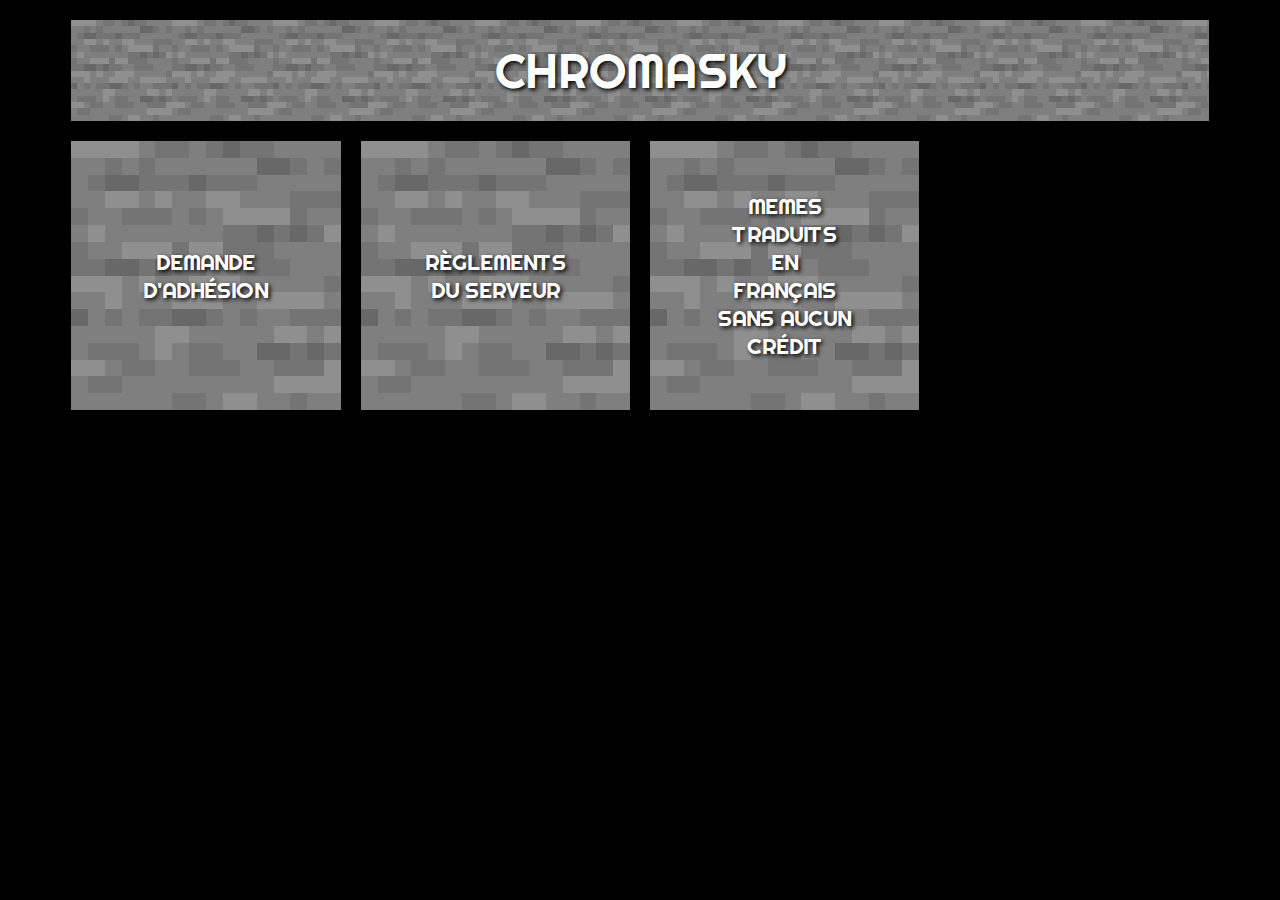
==== index.html @ daa845fd "Changed css usability" ====
<!DOCTYPE html>
<html lang="fr">
  <head>
    <meta charset="utf-8">
    <title>Chromasky</title>
    <link rel="icon" href="icon.ico">
    <meta name="author" content="Olivier Demers">
    <link rel="stylesheet" href="css/master.css">
    <link rel="stylesheet" href="css/index.css">
    <meta name="viewport" content="width=device-width, initial-scale=1.0">
    <script src="https://zeptojs.com/zepto.min.js"></script>
    <link rel="stylesheet" href="vegas/vegas.min.css">
    <script src="vegas/vegas.min.js"></script>
    <script src="master.js"></script>
  </head>
  <body>
    <div class="title center">
      Chromasky
    </div>
    <div class="menu-grid center">
      <div class="form-link button iron" onclick="location.href = 'form.html'">
        <div class="content">
          Demande d'adhésion
        </div>
      </div>
      <div class="rules-link button gold" onclick="location.href = 'rules.html'">
        <div class="content">
          Règlements du serveur
        </div>
      </div>
      <div class="memes-link button diamond" onclick="location.href = 'https://www.facebook.com/memestraduitsqc/'">
        <div class="content">
          Memes traduits en français sans aucun crédit
        </div>
      </div>
    </div>
  </body>
</html>
---- css/master.css ----
@import url('https://fonts.googleapis.com/css?family=Righteous&display=swap');

html {
  image-rendering: auto;
  image-rendering: crisp-edges;
  image-rendering: pixelated;
}

body {
  font-family: 'Righteous', cursive;
  text-transform: uppercase;
  color: white;
  text-shadow: 2px 2px 4px #000000;
  background-color: black;
}

.title {
  background-image: url("../img/stone.png");
  background-size: contain;
  text-align: center;
  margin-top: 20px;
  margin-bottom: 20px;
  width: 90%;
  padding: 20px 0px;
  font-size: 3em;
}

.center { margin-left: auto; margin-right: auto; }
---- css/index.css ----
.menu-grid {
  display: grid;
  grid-template-columns: repeat(4, 1fr);
  align-items: center;
  grid-gap: 20px;
  width: 90%;
  max-height: 0.9vh;
}

.button {
  position: relative;
  padding-top: 100%;
  text-align: center;
  text-decoration: none;
  display: table-cell;
  cursor: pointer;
  background-image: url("../img/stone.png");
  background-size: 100% 100%;
  transition: background-image 0.5s linear;
  -webkit-transition: background-image 0.3s ease-in-out;
  margin-bottom: 20px;
}

.iron:hover { background-image: url("../img/iron_ore.png"); }
.gold:hover { background-image: url("../img/gold_ore.png"); }
.diamond:hover { background-image: url("../img/diamond_ore.png"); }
.redstone:hover { background-image: url("../img/redstone_ore.png"); }

.button .content {
  font-size: 1.4em;
  position: absolute;
  top: 50%;
  left: 50%;
  transform: translate(-50%, -50%);
}

@media screen and (max-width: 1060px) {
  .menu-grid {
    grid-template-rows: repeat(2, 1fr);
    grid-template-columns: repeat(2, 1fr);
    width: 70%;
    grid-row-gap: 0px;
    grid-column-gap: 20px;
  }
}

@media screen and (max-width: 600px) {
  .menu-grid {
    grid-template-rows: repeat(4, 1fr);
    grid-template-columns: auto;
    grid-gap: 0px;
  }
  .button {
    margin-bottom: 20px;
    font-size: 1em;
  }
}

@media screen and (max-width: 360px) {
  .title {
    font-size: 2em;
  }
}
---- vegas/vegas.min.css ----
.vegas-overlay,.vegas-slide,.vegas-slide-inner,.vegas-timer,.vegas-wrapper{position:absolute;top:0;left:0;bottom:0;right:0;overflow:hidden;border:none;padding:0;margin:0}.vegas-overlay{opacity:.5;background:url(overlays/02.png) center center}.vegas-timer{top:auto;bottom:0;height:2px}.vegas-timer-progress{width:0;height:100%;background:#fff;transition:width ease-out}.vegas-timer-running .vegas-timer-progress{width:100%}.vegas-slide,.vegas-slide-inner{margin:0;padding:0;background:center center no-repeat;-webkit-transform:translateZ(0);transform:translateZ(0);will-change:transform,opacity}body .vegas-container{overflow:hidden!important;position:relative}.vegas-video{min-width:100%;min-height:100%;width:auto;height:auto}body.vegas-container{overflow:auto;position:static;z-index:-2}body.vegas-container>.vegas-overlay,body.vegas-container>.vegas-slide,body.vegas-container>.vegas-timer{position:fixed;z-index:-1}.vegas-transition-blur,.vegas-transition-blur2{opacity:0;-webkit-filter:blur(32px) brightness(1.01);filter:blur(32px) brightness(1.01)}.vegas-transition-blur-in,.vegas-transition-blur2-in{opacity:1;-webkit-filter:blur(0) brightness(1.01);filter:blur(0) brightness(1.01)}.vegas-transition-blur2-out{opacity:0}.vegas-transition-burn,.vegas-transition-burn2{opacity:0;-webkit-filter:contrast(1000%) saturate(1000%);filter:contrast(1000%) saturate(1000%)}.vegas-transition-burn-in,.vegas-transition-burn2-in{opacity:1;-webkit-filter:contrast(100%) saturate(100%);filter:contrast(100%) saturate(100%)}.vegas-transition-burn2-out{opacity:0;-webkit-filter:contrast(1000%) saturate(1000%);filter:contrast(1000%) saturate(1000%)}.vegas-transition-fade,.vegas-transition-fade2{opacity:0}.vegas-transition-fade-in,.vegas-transition-fade2-in{opacity:1}.vegas-transition-fade2-out{opacity:0}.vegas-transition-flash,.vegas-transition-flash2{opacity:0;-webkit-filter:brightness(25);filter:brightness(25)}.vegas-transition-flash-in,.vegas-transition-flash2-in{opacity:1;-webkit-filter:brightness(1);filter:brightness(1)}.vegas-transition-flash2-out{opacity:0;-webkit-filter:brightness(25);filter:brightness(25)}.vegas-transition-negative,.vegas-transition-negative2{opacity:0;-webkit-filter:invert(100%);filter:invert(100%)}.vegas-transition-negative-in,.vegas-transition-negative2-in{opacity:1;-webkit-filter:invert(0);filter:invert(0)}.vegas-transition-negative2-out{opacity:0;-webkit-filter:invert(100%);filter:invert(100%)}.vegas-transition-slideDown,.vegas-transition-slideDown2{-webkit-transform:translateY(-100%);transform:translateY(-100%)}.vegas-transition-slideDown-in,.vegas-transition-slideDown2-in{-webkit-transform:translateY(0);transform:translateY(0)}.vegas-transition-slideDown2-out{-webkit-transform:translateY(100%);transform:translateY(100%)}.vegas-transition-slideLeft,.vegas-transition-slideLeft2{-webkit-transform:translateX(100%);transform:translateX(100%)}.vegas-transition-slideLeft-in,.vegas-transition-slideLeft2-in{-webkit-transform:translateX(0);transform:translateX(0)}.vegas-transition-slideLeft2-out,.vegas-transition-slideRight,.vegas-transition-slideRight2{-webkit-transform:translateX(-100%);transform:translateX(-100%)}.vegas-transition-slideRight-in,.vegas-transition-slideRight2-in{-webkit-transform:translateX(0);transform:translateX(0)}.vegas-transition-slideRight2-out{-webkit-transform:translateX(100%);transform:translateX(100%)}.vegas-transition-slideUp,.vegas-transition-slideUp2{-webkit-transform:translateY(100%);transform:translateY(100%)}.vegas-transition-slideUp-in,.vegas-transition-slideUp2-in{-webkit-transform:translateY(0);transform:translateY(0)}.vegas-transition-slideUp2-out{-webkit-transform:translateY(-100%);transform:translateY(-100%)}.vegas-transition-swirlLeft,.vegas-transition-swirlLeft2{-webkit-transform:scale(2) rotate(35deg);transform:scale(2) rotate(35deg);opacity:0}.vegas-transition-swirlLeft-in,.vegas-transition-swirlLeft2-in{-webkit-transform:scale(1) rotate(0);transform:scale(1) rotate(0);opacity:1}.vegas-transition-swirlLeft2-out,.vegas-transition-swirlRight,.vegas-transition-swirlRight2{-webkit-transform:scale(2) rotate(-35deg);transform:scale(2) rotate(-35deg);opacity:0}.vegas-transition-swirlRight-in,.vegas-transition-swirlRight2-in{-webkit-transform:scale(1) rotate(0);transform:scale(1) rotate(0);opacity:1}.vegas-transition-swirlRight2-out{-webkit-transform:scale(2) rotate(35deg);transform:scale(2) rotate(35deg);opacity:0}.vegas-transition-zoomIn,.vegas-transition-zoomIn2{-webkit-transform:scale(0);transform:scale(0);opacity:0}.vegas-transition-zoomIn-in,.vegas-transition-zoomIn2-in{-webkit-transform:scale(1);transform:scale(1);opacity:1}.vegas-transition-zoomIn2-out,.vegas-transition-zoomOut,.vegas-transition-zoomOut2{-webkit-transform:scale(2);transform:scale(2);opacity:0}.vegas-transition-zoomOut-in,.vegas-transition-zoomOut2-in{-webkit-transform:scale(1);transform:scale(1);opacity:1}.vegas-transition-zoomOut2-out{-webkit-transform:scale(0);transform:scale(0);opacity:0}.vegas-animation-kenburns{-webkit-animation:kenburns ease-out;animation:kenburns ease-out}@-webkit-keyframes kenburns{0%{-webkit-transform:scale(1.5);transform:scale(1.5)}100%{-webkit-transform:scale(1);transform:scale(1)}}@keyframes kenburns{0%{-webkit-transform:scale(1.5);transform:scale(1.5)}100%{-webkit-transform:scale(1);transform:scale(1)}}.vegas-animation-kenburnsDownLeft{-webkit-animation:kenburnsDownLeft ease-out;animation:kenburnsDownLeft ease-out}@-webkit-keyframes kenburnsDownLeft{0%{-webkit-transform:scale(1.5) translate(10%,-10%);transform:scale(1.5) translate(10%,-10%)}100%{-webkit-transform:scale(1) translate(0,0);transform:scale(1) translate(0,0)}}@keyframes kenburnsDownLeft{0%{-webkit-transform:scale(1.5) translate(10%,-10%);transform:scale(1.5) translate(10%,-10%)}100%{-webkit-transform:scale(1) translate(0,0);transform:scale(1) translate(0,0)}}.vegas-animation-kenburnsDownRight{-webkit-animation:kenburnsDownRight ease-out;animation:kenburnsDownRight ease-out}@-webkit-keyframes kenburnsDownRight{0%{-webkit-transform:scale(1.5) translate(-10%,-10%);transform:scale(1.5) translate(-10%,-10%)}100%{-webkit-transform:scale(1) translate(0,0);transform:scale(1) translate(0,0)}}@keyframes kenburnsDownRight{0%{-webkit-transform:scale(1.5) translate(-10%,-10%);transform:scale(1.5) translate(-10%,-10%)}100%{-webkit-transform:scale(1) translate(0,0);transform:scale(1) translate(0,0)}}.vegas-animation-kenburnsDown{-webkit-animation:kenburnsDown ease-out;animation:kenburnsDown ease-out}@-webkit-keyframes kenburnsDown{0%{-webkit-transform:scale(1.5) translate(0,-10%);transform:scale(1.5) translate(0,-10%)}100%{-webkit-transform:scale(1) translate(0,0);transform:scale(1) translate(0,0)}}@keyframes kenburnsDown{0%{-webkit-transform:scale(1.5) translate(0,-10%);transform:scale(1.5) translate(0,-10%)}100%{-webkit-transform:scale(1) translate(0,0);transform:scale(1) translate(0,0)}}.vegas-animation-kenburnsLeft{-webkit-animation:kenburnsLeft ease-out;animation:kenburnsLeft ease-out}@-webkit-keyframes kenburnsLeft{0%{-webkit-transform:scale(1.5) translate(10%,0);transform:scale(1.5) translate(10%,0)}100%{-webkit-transform:scale(1) translate(0,0);transform:scale(1) translate(0,0)}}@keyframes kenburnsLeft{0%{-webkit-transform:scale(1.5) translate(10%,0);transform:scale(1.5) translate(10%,0)}100%{-webkit-transform:scale(1) translate(0,0);transform:scale(1) translate(0,0)}}.vegas-animation-kenburnsRight{-webkit-animation:kenburnsRight ease-out;animation:kenburnsRight ease-out}@-webkit-keyframes kenburnsRight{0%{-webkit-transform:scale(1.5) translate(-10%,0);transform:scale(1.5) translate(-10%,0)}100%{-webkit-transform:scale(1) translate(0,0);transform:scale(1) translate(0,0)}}@keyframes kenburnsRight{0%{-webkit-transform:scale(1.5) translate(-10%,0);transform:scale(1.5) translate(-10%,0)}100%{-webkit-transform:scale(1) translate(0,0);transform:scale(1) translate(0,0)}}.vegas-animation-kenburnsUpLeft{-webkit-animation:kenburnsUpLeft ease-out;animation:kenburnsUpLeft ease-out}@-webkit-keyframes kenburnsUpLeft{0%{-webkit-transform:scale(1.5) translate(10%,10%);transform:scale(1.5) translate(10%,10%)}100%{-webkit-transform:scale(1) translate(0,0);transform:scale(1) translate(0,0)}}@keyframes kenburnsUpLeft{0%{-webkit-transform:scale(1.5) translate(10%,10%);transform:scale(1.5) translate(10%,10%)}100%{-webkit-transform:scale(1) translate(0,0);transform:scale(1) translate(0,0)}}.vegas-animation-kenburnsUpRight{-webkit-animation:kenburnsUpRight ease-out;animation:kenburnsUpRight ease-out}@-webkit-keyframes kenburnsUpRight{0%{-webkit-transform:scale(1.5) translate(-10%,10%);transform:scale(1.5) translate(-10%,10%)}100%{-webkit-transform:scale(1) translate(0,0);transform:scale(1) translate(0,0)}}@keyframes kenburnsUpRight{0%{-webkit-transform:scale(1.5) translate(-10%,10%);transform:scale(1.5) translate(-10%,10%)}100%{-webkit-transform:scale(1) translate(0,0);transform:scale(1) translate(0,0)}}.vegas-animation-kenburnsUp{-webkit-animation:kenburnsUp ease-out;animation:kenburnsUp ease-out}@-webkit-keyframes kenburnsUp{0%{-webkit-transform:scale(1.5) translate(0,10%);transform:scale(1.5) translate(0,10%)}100%{-webkit-transform:scale(1) translate(0,0);transform:scale(1) translate(0,0)}}@keyframes kenburnsUp{0%{-webkit-transform:scale(1.5) translate(0,10%);transform:scale(1.5) translate(0,10%)}100%{-webkit-transform:scale(1) translate(0,0);transform:scale(1) translate(0,0)}}
/*# sourceMappingURL=vegas.min.css.map */
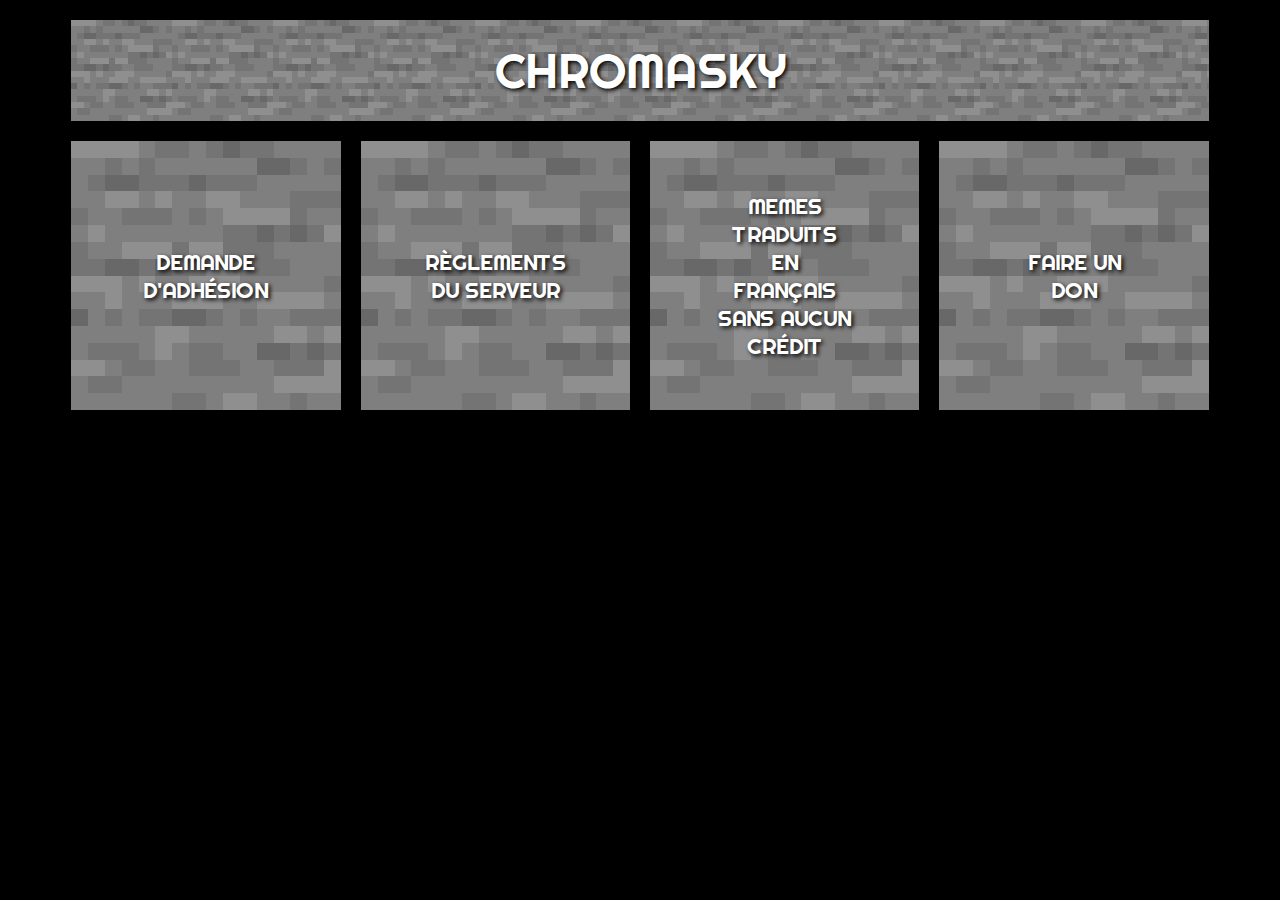
==== commit 1c8d0446: "Added donation page (still empty)" ====
--- a/index.html
+++ b/index.html
@@ -18,19 +18,24 @@
       Chromasky
     </div>
     <div class="menu-grid center">
-      <div class="form-link button iron" onclick="location.href = 'form.html'">
+      <div class="button iron" onclick="location.href = 'form.html'">
         <div class="content">
           Demande d'adhésion
         </div>
       </div>
-      <div class="rules-link button gold" onclick="location.href = 'rules.html'">
+      <div class="button gold" onclick="location.href = 'rules.html'">
         <div class="content">
           Règlements du serveur
         </div>
       </div>
-      <div class="memes-link button diamond" onclick="location.href = 'https://www.facebook.com/memestraduitsqc/'">
+      <div class="button diamond" onclick="location.href = 'https://www.facebook.com/memestraduitsqc/'">
         <div class="content">
           Memes traduits en français sans aucun crédit
+        </div>
+      </div>
+      <div class="button redstone" onclick="location.href = 'donation.html'">
+        <div class="content">
+          Faire un don
         </div>
       </div>
     </div>
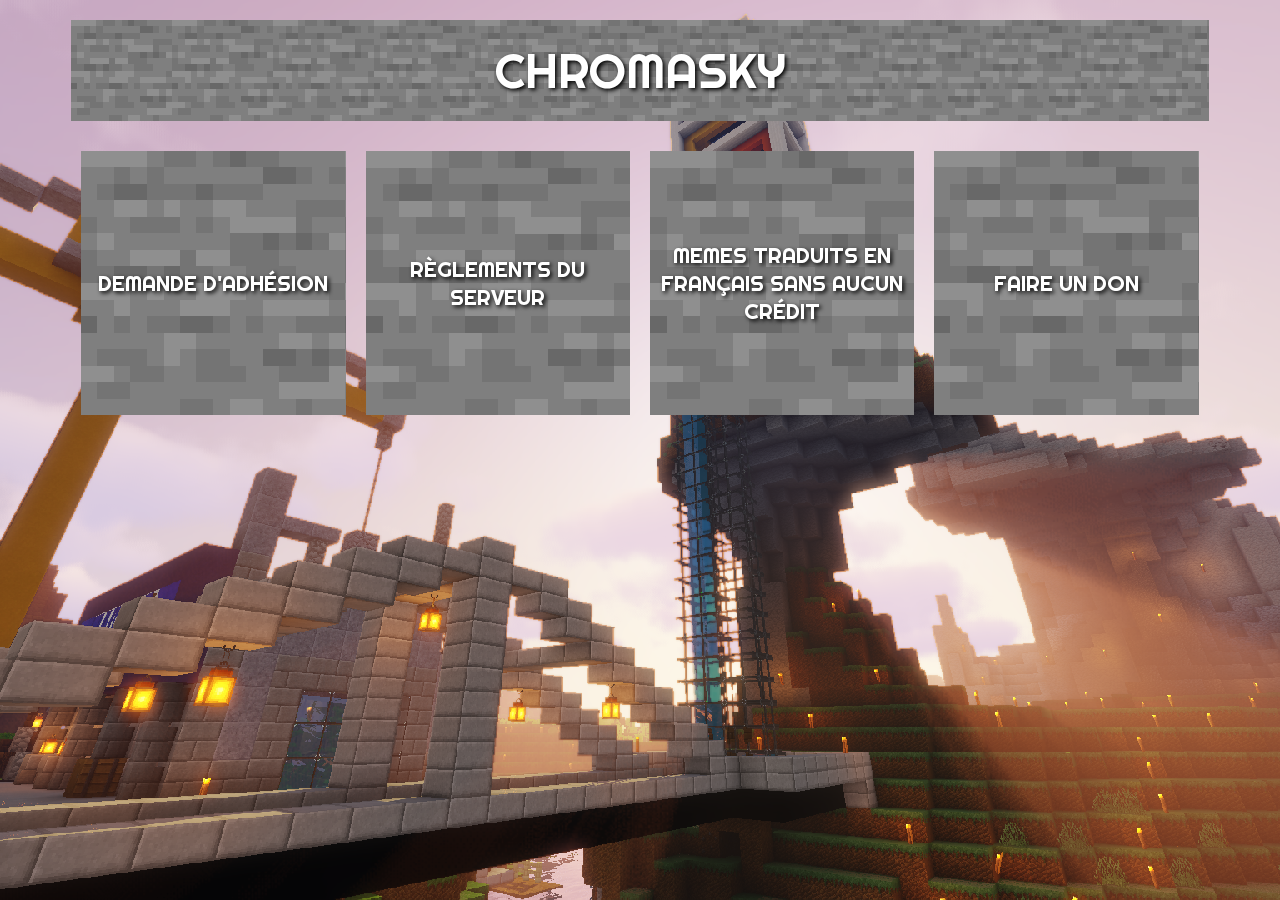
==== commit 6dfc6278: "Created Menu" ====
--- a/index.html
+++ b/index.html
@@ -1,43 +1,28 @@
 <!DOCTYPE html>
 <html lang="fr">
   <head>
-    <meta charset="utf-8">
+    <!--VEGAS-->
+    <script src="https://code.jquery.com/jquery-3.4.1.min.js"></script>
+    <link rel="stylesheet" href="vegas/vegas.min.css" />
+    <script src="vegas/vegas.min.js"></script>
+    <!--VEGAS-->
+    <meta charset="UTF-8" />
+    <meta name="viewport" content="width=device-width, initial-scale=1.0" />
+    <meta http-equiv="X-UA-Compatible" content="ie=edge" />
+    <link rel="stylesheet" href="css/styles.css" />
+    <script src="js/master.js"></script>
     <title>Chromasky</title>
-    <link rel="icon" href="icon.ico">
-    <meta name="author" content="Olivier Demers">
-    <link rel="stylesheet" href="css/master.css">
-    <link rel="stylesheet" href="css/index.css">
-    <meta name="viewport" content="width=device-width, initial-scale=1.0">
-    <script src="https://zeptojs.com/zepto.min.js"></script>
-    <link rel="stylesheet" href="vegas/vegas.min.css">
-    <script src="vegas/vegas.min.js"></script>
-    <script src="master.js"></script>
+    <link rel="shortcut icon" href="icon.ico" type="image/x-icon" />
   </head>
   <body>
-    <div class="title center">
-      Chromasky
-    </div>
-    <div class="menu-grid center">
-      <div class="button iron" onclick="location.href = 'form.html'">
-        <div class="content">
-          Demande d'adhésion
-        </div>
+    <header>
+      <div class="title">Chromasky</div>
+      <div id="menu">
+        <div class="button">Demande d'adhésion</div>
+        <div class="button">Règlements du serveur</div>
+        <div class="button">Memes traduits en français sans aucun crédit</div>
+        <div class="button">Faire un don</div>
       </div>
-      <div class="button gold" onclick="location.href = 'rules.html'">
-        <div class="content">
-          Règlements du serveur
-        </div>
-      </div>
-      <div class="button diamond" onclick="location.href = 'https://www.facebook.com/memestraduitsqc/'">
-        <div class="content">
-          Memes traduits en français sans aucun crédit
-        </div>
-      </div>
-      <div class="button redstone" onclick="location.href = 'donation.html'">
-        <div class="content">
-          Faire un don
-        </div>
-      </div>
-    </div>
+    </header>
   </body>
 </html>
--- a/css/styles.css
+++ b/css/styles.css
@@ -0,0 +1,60 @@
+@import url("https://fonts.googleapis.com/css?family=Righteous&display=swap");
+html {
+  image-rendering: auto;
+  image-rendering: crisp-edges;
+  -ms-interpolation-mode: nearest-neighbor;
+      image-rendering: -webkit-optimize-contrast;
+      image-rendering: -moz-crisp-edges;
+      image-rendering: -o-pixelated;
+      image-rendering: pixelated;
+  font-family: "Righteous", cursive;
+  text-transform: uppercase;
+  color: white;
+  text-shadow: 2px 2px 4px #000000;
+  background-color: black;
+}
+
+body header .title {
+  margin-top: 20px;
+  margin-bottom: 20px;
+  padding: 20px 0px;
+  width: 90%;
+  font-size: 3em;
+  margin-left: auto;
+  margin-right: auto;
+  text-align: center;
+  background-image: url("../img/stone.png");
+  background-size: contain;
+}
+
+body header #menu {
+  width: 90%;
+  display: -ms-grid;
+  display: grid;
+  -ms-grid-columns: (1fr)[4];
+      grid-template-columns: repeat(4, 1fr);
+  margin-left: auto;
+  margin-right: auto;
+  text-align: center;
+}
+
+body header #menu .button {
+  margin: 10px;
+  cursor: pointer;
+  font-size: 1.4em;
+  -webkit-transition: background-image 0.3s ease-in-out;
+  transition: background-image 0.3s ease-in-out;
+  display: -webkit-box;
+  display: -ms-flexbox;
+  display: flex;
+  -webkit-box-pack: center;
+      -ms-flex-pack: center;
+          justify-content: center;
+  -webkit-box-align: center;
+      -ms-flex-align: center;
+          align-items: center;
+  text-align: center;
+  background-image: url("../img/stone.png");
+  background-size: contain;
+}
+/*# sourceMappingURL=styles.css.map */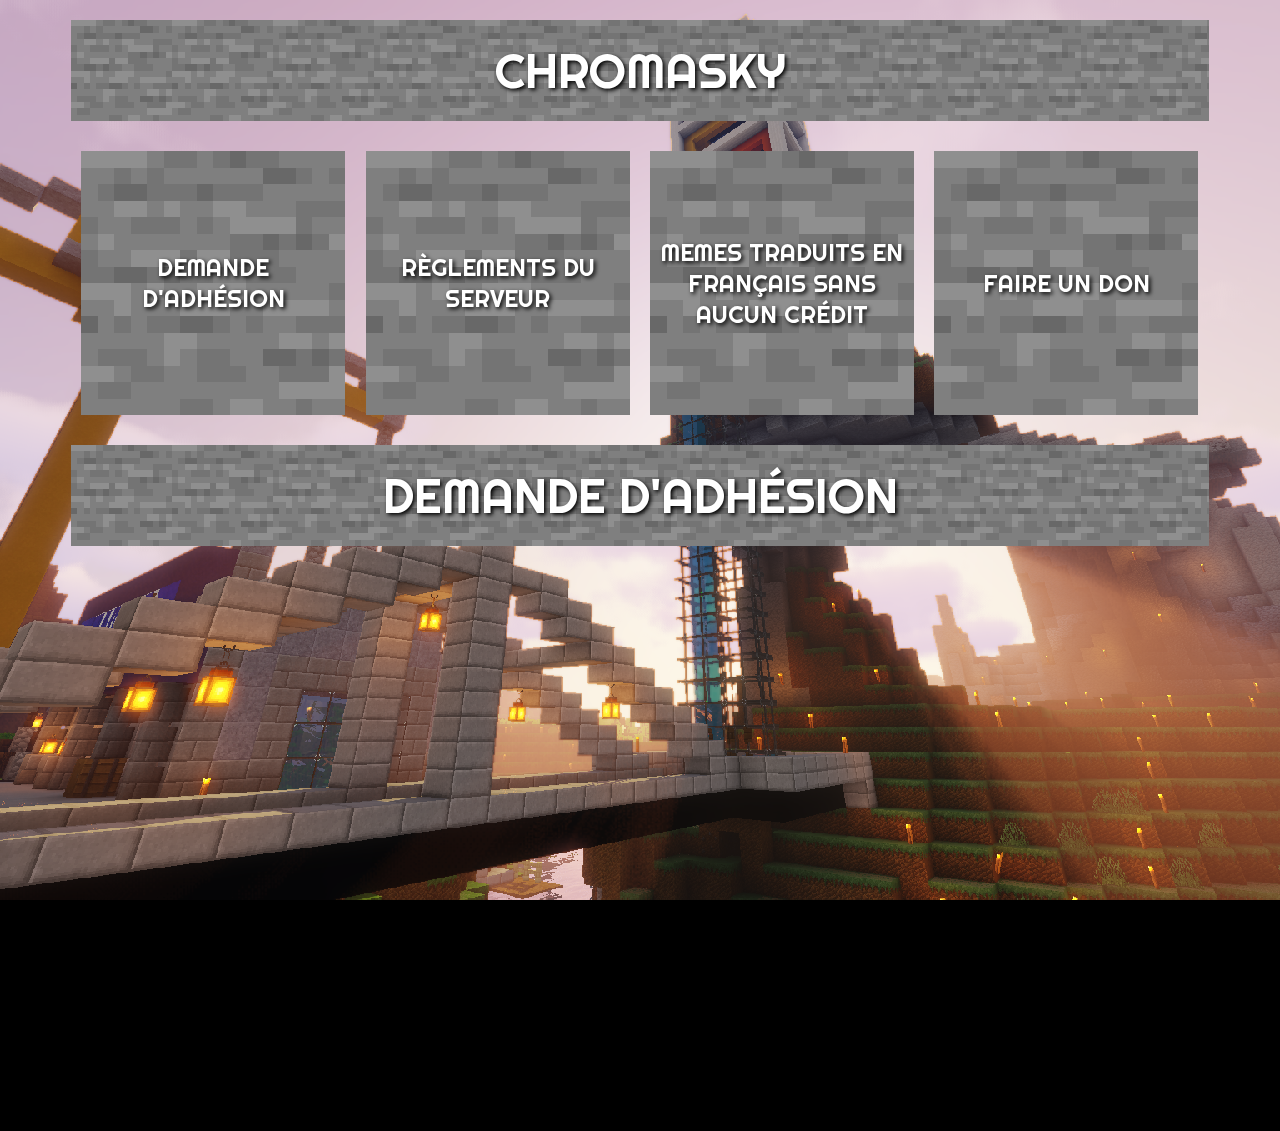
==== commit f6584ad6: "Added form section" ====
--- a/index.html
+++ b/index.html
@@ -3,26 +3,35 @@
   <head>
     <!--VEGAS-->
     <script src="https://code.jquery.com/jquery-3.4.1.min.js"></script>
-    <link rel="stylesheet" href="vegas/vegas.min.css" />
+    <link href="vegas/vegas.min.css" rel="stylesheet" />
     <script src="vegas/vegas.min.js"></script>
     <!--VEGAS-->
     <meta charset="UTF-8" />
-    <meta name="viewport" content="width=device-width, initial-scale=1.0" />
-    <meta http-equiv="X-UA-Compatible" content="ie=edge" />
-    <link rel="stylesheet" href="css/styles.css" />
+    <meta content="width=device-width, initial-scale=1.0" name="viewport" />
+    <meta content="ie=edge" http-equiv="X-UA-Compatible" />
+    <link href="css/styles.css" rel="stylesheet" />
     <script src="js/master.js"></script>
     <title>Chromasky</title>
-    <link rel="shortcut icon" href="icon.ico" type="image/x-icon" />
+    <link href="icon.ico" rel="shortcut icon" type="image/x-icon" />
   </head>
   <body>
-    <header>
+    <div class="header">
       <div class="title">Chromasky</div>
       <div id="menu">
-        <div class="button">Demande d'adhésion</div>
-        <div class="button">Règlements du serveur</div>
-        <div class="button">Memes traduits en français sans aucun crédit</div>
-        <div class="button">Faire un don</div>
+        <div class="button" id="btnForm">Demande d'adhésion</div>
+        <div class="button" id="brnRules">Règlements du serveur</div>
+        <div class="button" id="btnPg">
+          Memes traduits en français sans aucun crédit
+        </div>
+        <div class="button" id="btnDon">Faire un don</div>
       </div>
-    </header>
+    </div>
+    <div id="form">
+      <div class="title">Demande d'adhésion</div>
+      <iframe
+        src="https://docs.google.com/forms/d/e/1FAIpQLSe8klDJ9gDDTdOwo53_yhFz4h2niEnJXwVOMRywMCRfz0plcA/viewform?embedded=true"
+      >
+      </iframe>
+    </div>
   </body>
 </html>
--- a/css/styles.css
+++ b/css/styles.css
@@ -1,6 +1,5 @@
 @import url("https://fonts.googleapis.com/css?family=Righteous&display=swap");
 html {
-  image-rendering: auto;
   image-rendering: crisp-edges;
   -ms-interpolation-mode: nearest-neighbor;
       image-rendering: -webkit-optimize-contrast;
@@ -14,7 +13,12 @@
   background-color: black;
 }
 
-body header .title {
+body > div {
+  margin-top: 20px;
+  margin-bottom: 20px;
+}
+
+.title {
   margin-top: 20px;
   margin-bottom: 20px;
   padding: 20px 0px;
@@ -27,7 +31,7 @@
   background-size: contain;
 }
 
-body header #menu {
+#menu {
   width: 90%;
   display: -ms-grid;
   display: grid;
@@ -38,10 +42,11 @@
   text-align: center;
 }
 
-body header #menu .button {
+#menu .button {
+  padding: 5px;
   margin: 10px;
   cursor: pointer;
-  font-size: 1.4em;
+  font-size: 1.5em;
   -webkit-transition: background-image 0.3s ease-in-out;
   transition: background-image 0.3s ease-in-out;
   display: -webkit-box;
@@ -57,4 +62,41 @@
   background-image: url("../img/stone.png");
   background-size: contain;
 }
+
+#form {
+  margin-left: auto;
+  margin-right: auto;
+  text-align: center;
+}
+
+#form iframe {
+  margin: 20px;
+  border: none;
+  width: 700px;
+  height: 500px;
+}
+
+@media screen and (max-width: 850px) {
+  #menu {
+    -ms-grid-columns: (1fr)[2] !important;
+        grid-template-columns: repeat(2, 1fr) !important;
+    -ms-grid-rows: (1fr)[2] !important;
+        grid-template-rows: repeat(2, 1fr) !important;
+  }
+}
+
+@media screen and (max-width: 425px) {
+  .title {
+    font-size: 2em !important;
+  }
+  #menu .button {
+    font-size: 1em !important;
+  }
+}
+
+@media screen and (max-width: 700px) {
+  #form iframe {
+    width: 90% !important;
+  }
+}
 /*# sourceMappingURL=styles.css.map */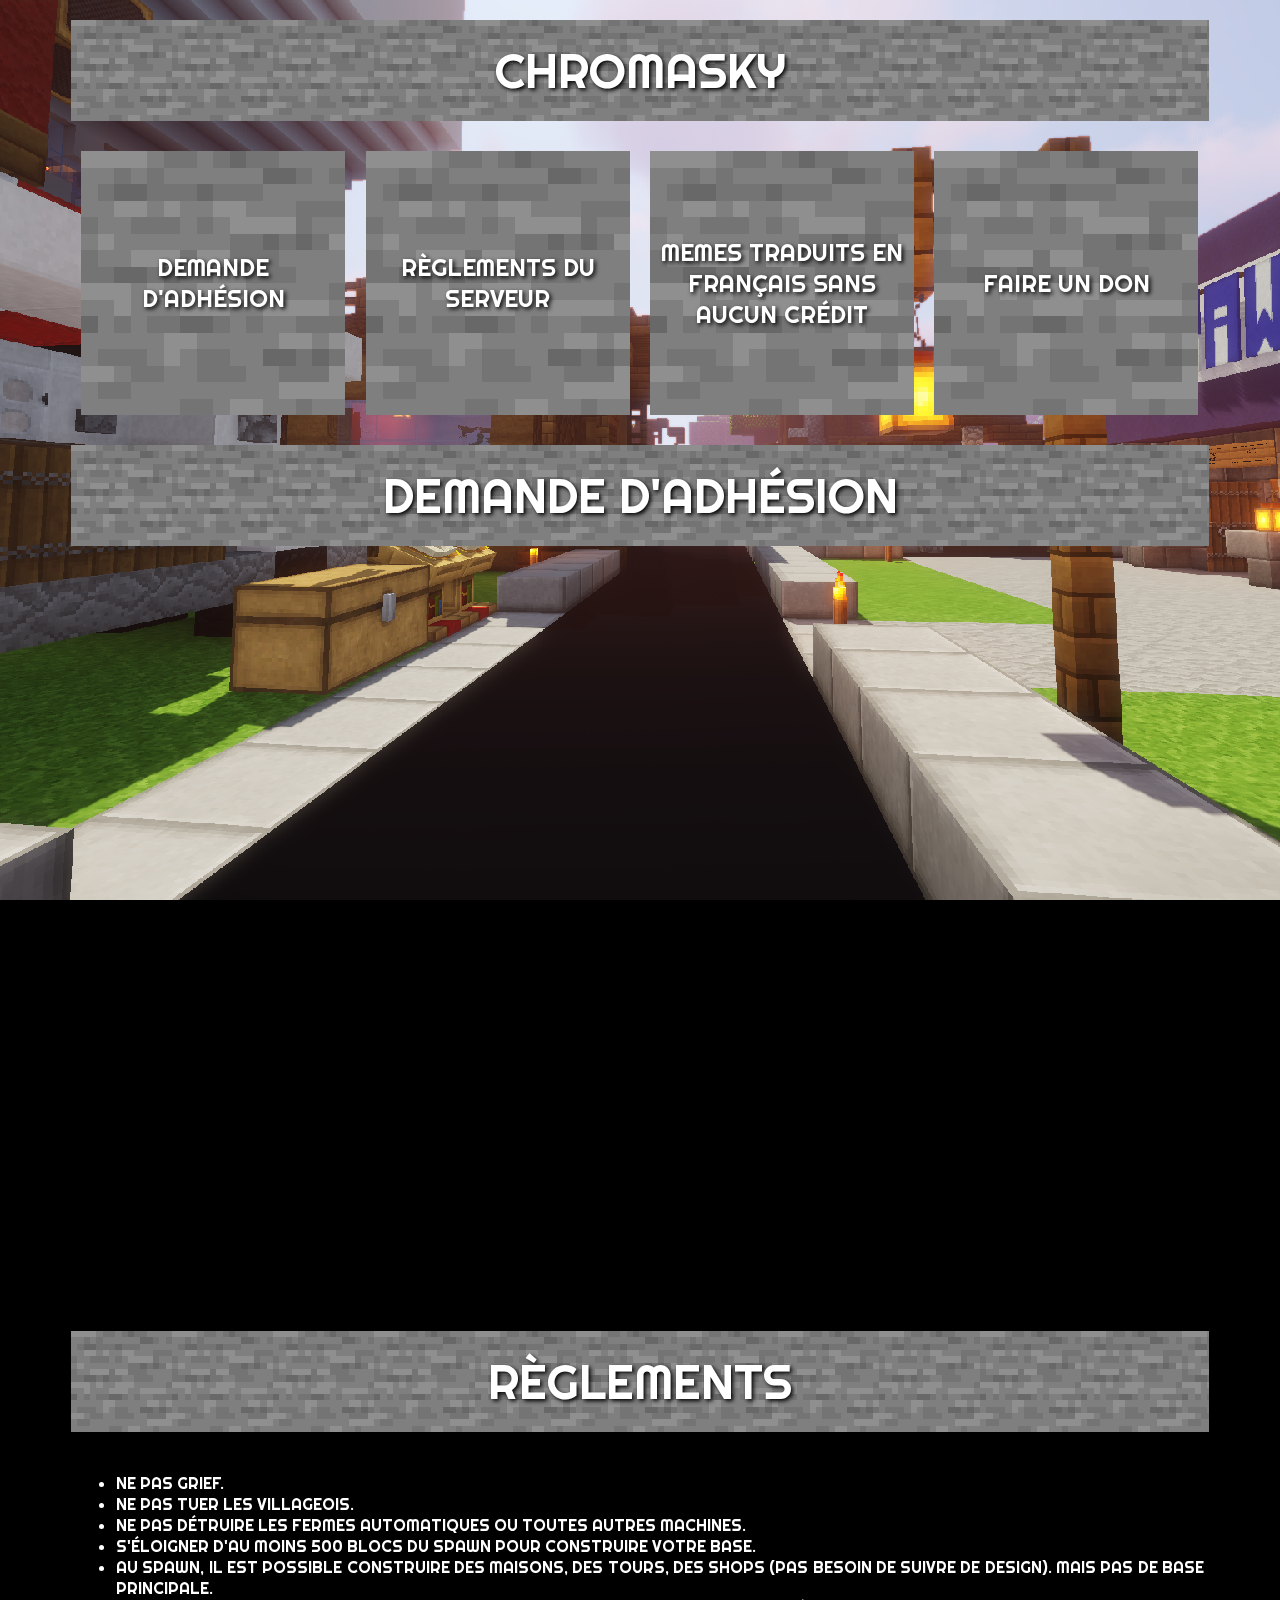
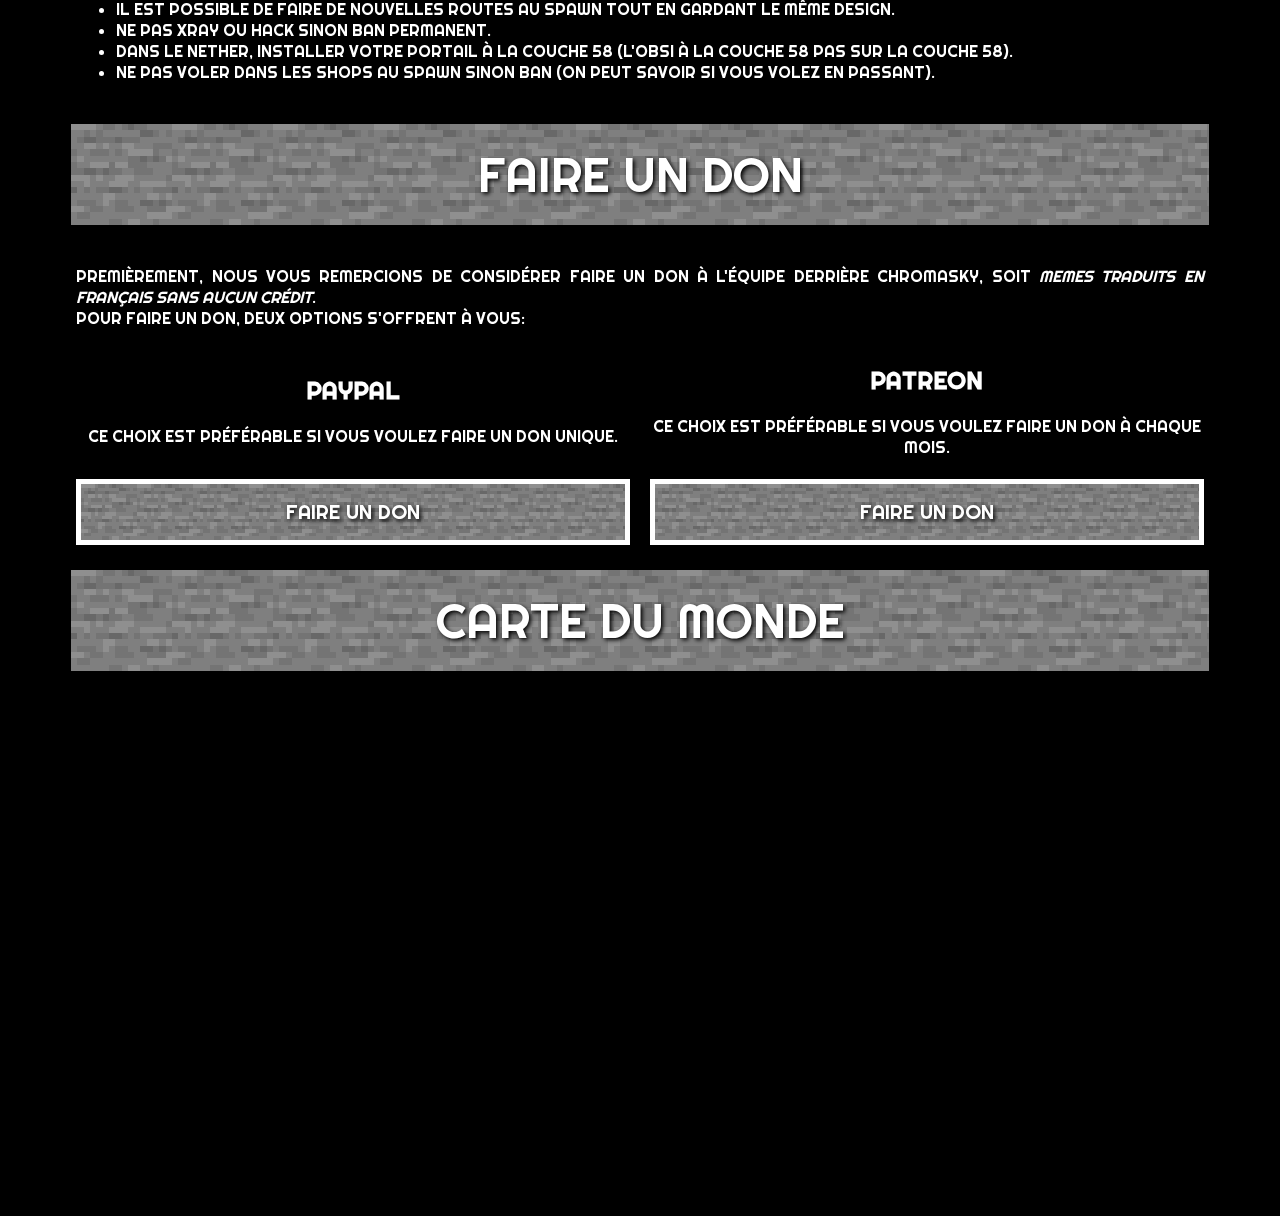
==== commit cf9b76b8: "Added donation + map" ====
--- a/index.html
+++ b/index.html
@@ -33,5 +33,84 @@
       >
       </iframe>
     </div>
+    <div id="rules">
+      <div class="title">Règlements</div>
+      <div class="textbox">
+        <ul>
+          <li>Ne pas grief.</li>
+          <li>Ne pas tuer les villageois.</li>
+          <li>
+            Ne pas détruire les fermes automatiques ou toutes autres machines.
+          </li>
+          <li>
+            S'éloigner d'au moins 500 blocs du spawn pour construire votre base.
+          </li>
+          <li>
+            Au spawn, il est possible construire des maisons, des tours, des
+            shops (pas besoin de suivre de design). Mais pas de base principale.
+          </li>
+          <li>
+            Il est possible de faire de nouvelles routes au spawn tout en
+            gardant le même design.
+          </li>
+          <li>Ne pas xray ou hack sinon ban permanent.</li>
+          <li>
+            Dans le nether, installer votre portail à la couche 58 (l'obsi à la
+            couche 58 pas sur la couche 58).
+          </li>
+          <li>
+            Ne pas voler dans les shops au spawn sinon ban (on peut savoir si
+            vous volez en passant).
+          </li>
+        </ul>
+      </div>
+    </div>
+    <div id="don">
+      <div class="title">Faire un don</div>
+      <div class="textbox">
+        <p>
+          Premièrement, nous vous remercions de considérer faire un don à
+          l'équipe derrière Chromasky, soit
+          <em>Memes traduits en français sans aucun crédit</em>.
+          <br />
+          Pour faire un don, deux options s'offrent à vous:
+        </p>
+        <div class="choices-grid">
+          <div class="choice">
+            <h2>PayPal</h2>
+            <p>
+              Ce choix est préférable si vous voulez faire un don unique.
+            </p>
+          </div>
+          <div class="choice">
+            <h2>Patreon</h2>
+            <p>
+              Ce choix est préférable si vous voulez faire un don à chaque mois.
+            </p>
+          </div>
+          <div
+            class="link center"
+            onclick="window.open('https://www.paypal.me/memestraduits')"
+          >
+            Faire un don
+          </div>
+          <div
+            class="link center"
+            onclick="window.open('https://www.patreon.com/chromasky')"
+          >
+            Faire un don
+          </div>
+        </div>
+      </div>
+    </div>
+    <div id="carte">
+      <div class="title">Carte du monde</div>
+      <iframe
+        src="http://chromasky.com/world/unmined.index.html"
+        width="90%"
+        height="500px"
+        frameborder="0"
+      ></iframe>
+    </div>
   </body>
 </html>
--- a/css/styles.css
+++ b/css/styles.css
@@ -73,7 +73,76 @@
   margin: 20px;
   border: none;
   width: 700px;
-  height: 500px;
+  height: 700px;
+}
+
+#rules .textbox {
+  width: 90%;
+  margin-left: auto;
+  margin-right: auto;
+  text-align: center;
+  text-align: justify;
+  background-color: rgba(0, 0, 0, 0.314159);
+  -webkit-box-sizing: border-box;
+          box-sizing: border-box;
+  padding: 5px;
+}
+
+#don .textbox {
+  width: 90%;
+  margin-left: auto;
+  margin-right: auto;
+  text-align: center;
+  text-align: justify;
+  background-color: rgba(0, 0, 0, 0.314159);
+  -webkit-box-sizing: border-box;
+          box-sizing: border-box;
+  padding: 5px;
+}
+
+#don .choices-grid {
+  display: -ms-grid;
+  display: grid;
+  -ms-grid-columns: (1fr)[2];
+      grid-template-columns: repeat(2, 1fr);
+  -ms-grid-rows: (auto)[2];
+      grid-template-rows: repeat(2, auto);
+  -webkit-box-align: center;
+      -ms-flex-align: center;
+          align-items: center;
+  grid-row-gap: 0px;
+  grid-column-gap: 20px;
+}
+
+#don .choices-grid .choice {
+  text-align: center;
+  text-decoration: none;
+  margin-bottom: 5px;
+}
+
+#don .choices-grid .link {
+  cursor: pointer;
+  display: table;
+  padding: 15px;
+  font-size: 1.25em;
+  background-image: url("../img/stone.png");
+  background-size: contain;
+  border: solid 5px white;
+  -webkit-transition: 0.3s ease-in-out;
+  transition: 0.3s ease-in-out;
+  text-align: center;
+}
+
+#don .choices-grid .link:hover {
+  border: solid 5px black;
+}
+
+#don #carte iframe {
+  height: 1000px;
+  width: 90%;
+  margin-left: auto;
+  margin-right: auto;
+  text-align: center;
 }
 
 @media screen and (max-width: 850px) {
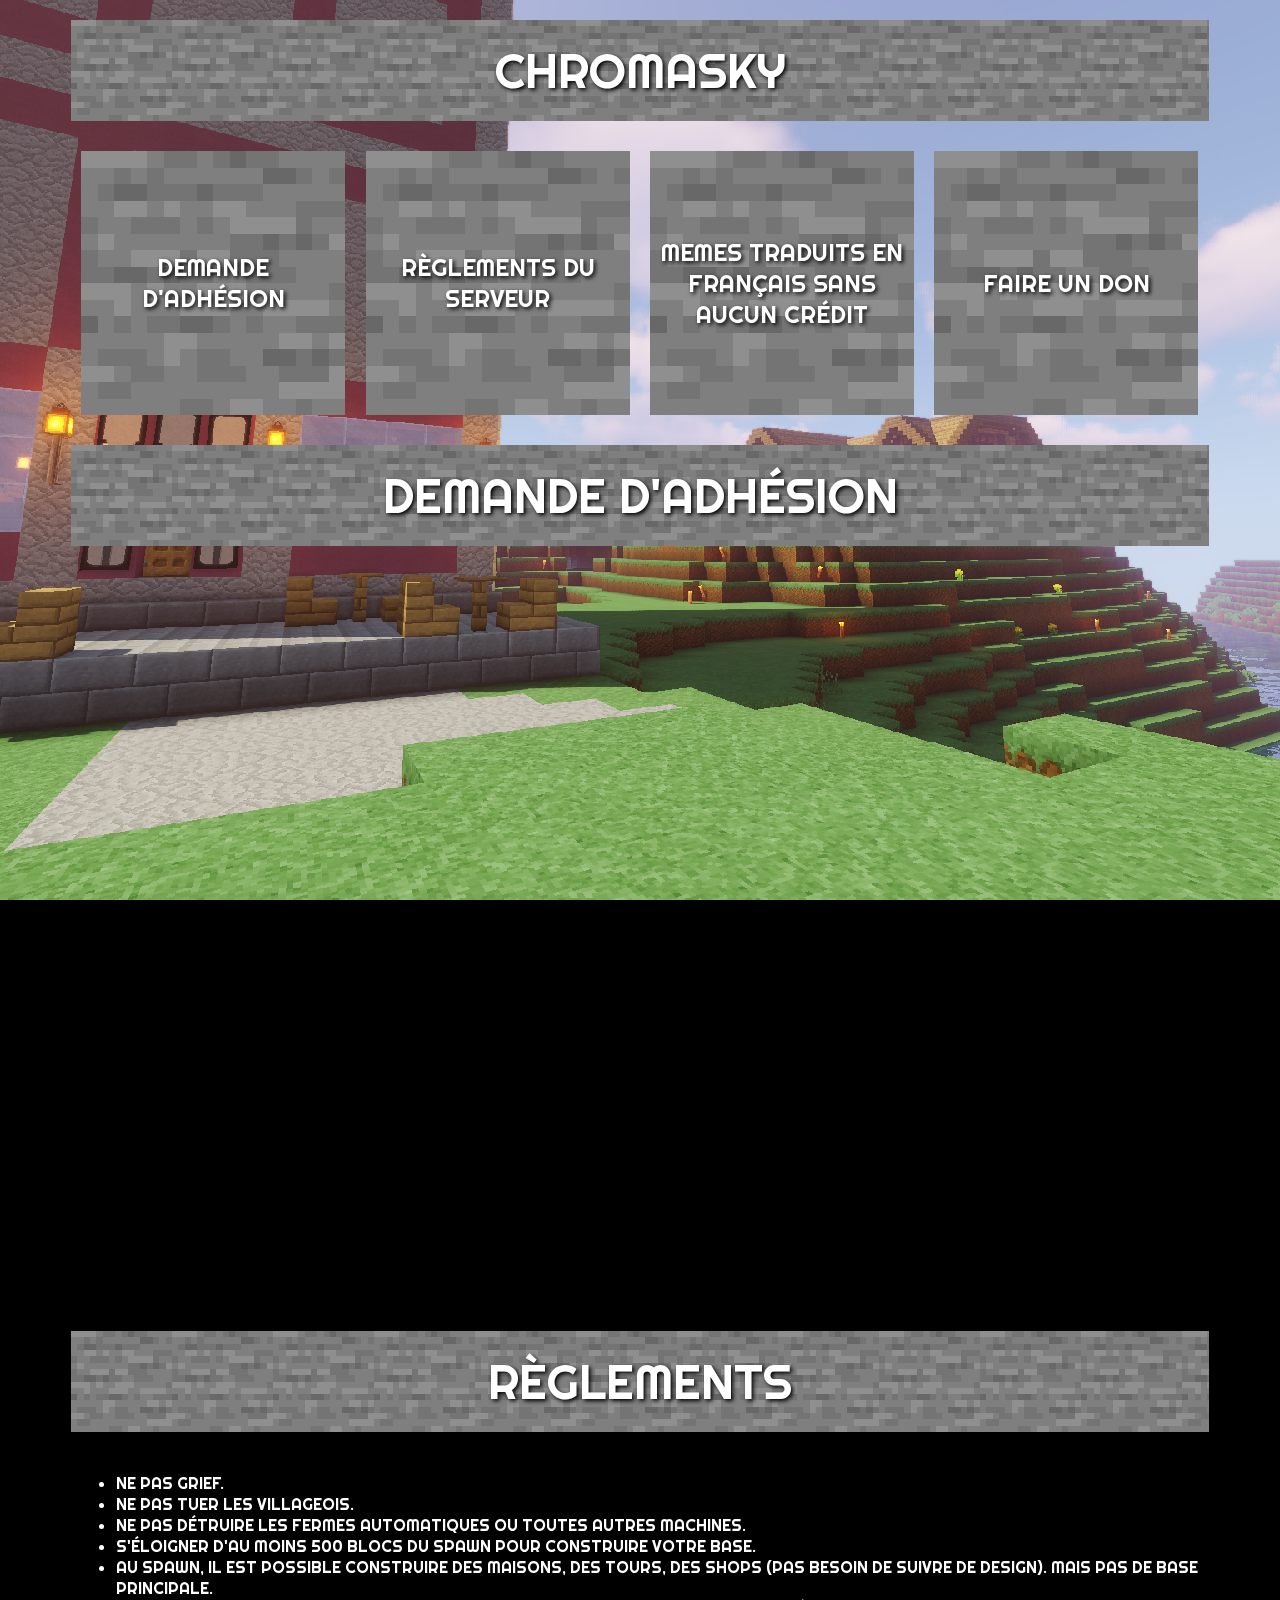
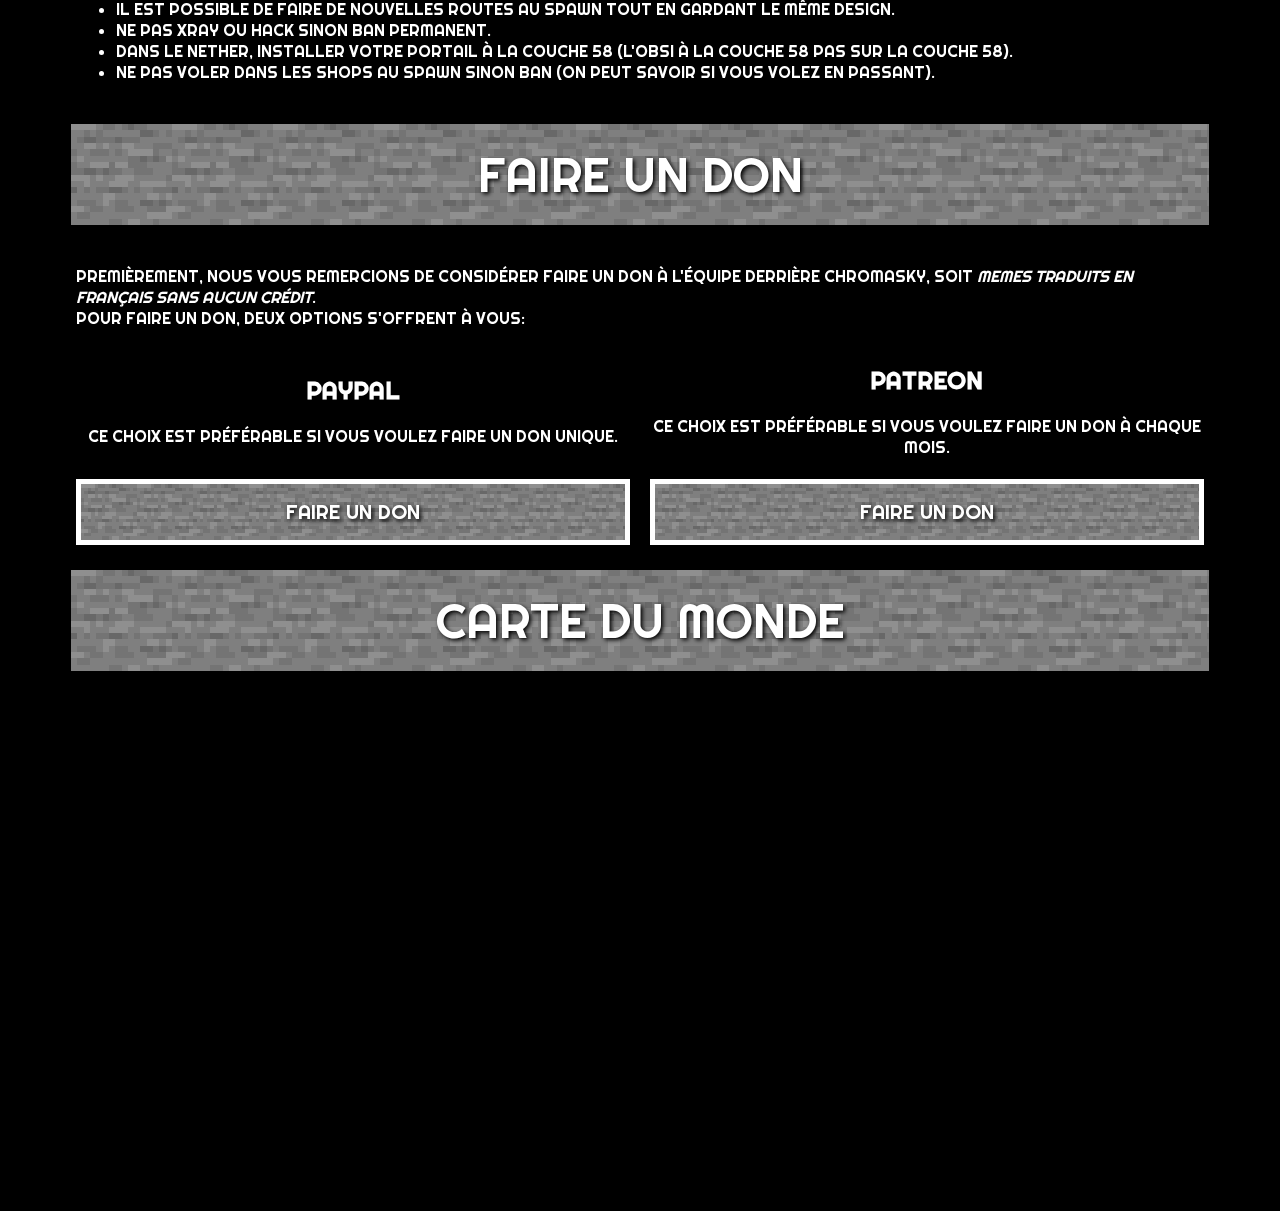
==== commit 71d31cf3: "Fixed map and buttons for touch" ====
--- a/index.html
+++ b/index.html
@@ -105,12 +105,7 @@
     </div>
     <div id="carte">
       <div class="title">Carte du monde</div>
-      <iframe
-        src="http://chromasky.com/world/unmined.index.html"
-        width="90%"
-        height="500px"
-        frameborder="0"
-      ></iframe>
+      <iframe id="map" src="http://chromasky.com/world/unmined.index.html"></iframe>
     </div>
   </body>
 </html>
--- a/css/styles.css
+++ b/css/styles.css
@@ -1,11 +1,7 @@
 @import url("https://fonts.googleapis.com/css?family=Righteous&display=swap");
 html {
   image-rendering: crisp-edges;
-  -ms-interpolation-mode: nearest-neighbor;
-      image-rendering: -webkit-optimize-contrast;
-      image-rendering: -moz-crisp-edges;
-      image-rendering: -o-pixelated;
-      image-rendering: pixelated;
+  image-rendering: pixelated;
   font-family: "Righteous", cursive;
   text-transform: uppercase;
   color: white;
@@ -33,10 +29,8 @@
 
 #menu {
   width: 90%;
-  display: -ms-grid;
   display: grid;
-  -ms-grid-columns: (1fr)[4];
-      grid-template-columns: repeat(4, 1fr);
+  grid-template-columns: repeat(4, 1fr);
   margin-left: auto;
   margin-right: auto;
   text-align: center;
@@ -47,17 +41,10 @@
   margin: 10px;
   cursor: pointer;
   font-size: 1.5em;
-  -webkit-transition: background-image 0.3s ease-in-out;
   transition: background-image 0.3s ease-in-out;
-  display: -webkit-box;
-  display: -ms-flexbox;
   display: flex;
-  -webkit-box-pack: center;
-      -ms-flex-pack: center;
-          justify-content: center;
-  -webkit-box-align: center;
-      -ms-flex-align: center;
-          align-items: center;
+  justify-content: center;
+  align-items: center;
   text-align: center;
   background-image: url("../img/stone.png");
   background-size: contain;
@@ -81,10 +68,9 @@
   margin-left: auto;
   margin-right: auto;
   text-align: center;
-  text-align: justify;
+  text-align: left;
   background-color: rgba(0, 0, 0, 0.314159);
-  -webkit-box-sizing: border-box;
-          box-sizing: border-box;
+  box-sizing: border-box;
   padding: 5px;
 }
 
@@ -93,23 +79,17 @@
   margin-left: auto;
   margin-right: auto;
   text-align: center;
-  text-align: justify;
+  text-align: left;
   background-color: rgba(0, 0, 0, 0.314159);
-  -webkit-box-sizing: border-box;
-          box-sizing: border-box;
+  box-sizing: border-box;
   padding: 5px;
 }
 
 #don .choices-grid {
-  display: -ms-grid;
   display: grid;
-  -ms-grid-columns: (1fr)[2];
-      grid-template-columns: repeat(2, 1fr);
-  -ms-grid-rows: (auto)[2];
-      grid-template-rows: repeat(2, auto);
-  -webkit-box-align: center;
-      -ms-flex-align: center;
-          align-items: center;
+  grid-template-columns: repeat(2, 1fr);
+  grid-template-rows: repeat(2, auto);
+  align-items: center;
   grid-row-gap: 0px;
   grid-column-gap: 20px;
 }
@@ -128,7 +108,6 @@
   background-image: url("../img/stone.png");
   background-size: contain;
   border: solid 5px white;
-  -webkit-transition: 0.3s ease-in-out;
   transition: 0.3s ease-in-out;
   text-align: center;
 }
@@ -137,9 +116,11 @@
   border: solid 5px black;
 }
 
-#don #carte iframe {
-  height: 1000px;
+#carte #map {
+  border: none;
+  height: 500px;
   width: 90%;
+  display: block;
   margin-left: auto;
   margin-right: auto;
   text-align: center;
@@ -147,10 +128,8 @@
 
 @media screen and (max-width: 850px) {
   #menu {
-    -ms-grid-columns: (1fr)[2] !important;
-        grid-template-columns: repeat(2, 1fr) !important;
-    -ms-grid-rows: (1fr)[2] !important;
-        grid-template-rows: repeat(2, 1fr) !important;
+    grid-template-columns: repeat(2, 1fr) !important;
+    grid-template-rows: repeat(2, 1fr) !important;
   }
 }
 
@@ -168,4 +147,3 @@
     width: 90% !important;
   }
 }
-/*# sourceMappingURL=styles.css.map */